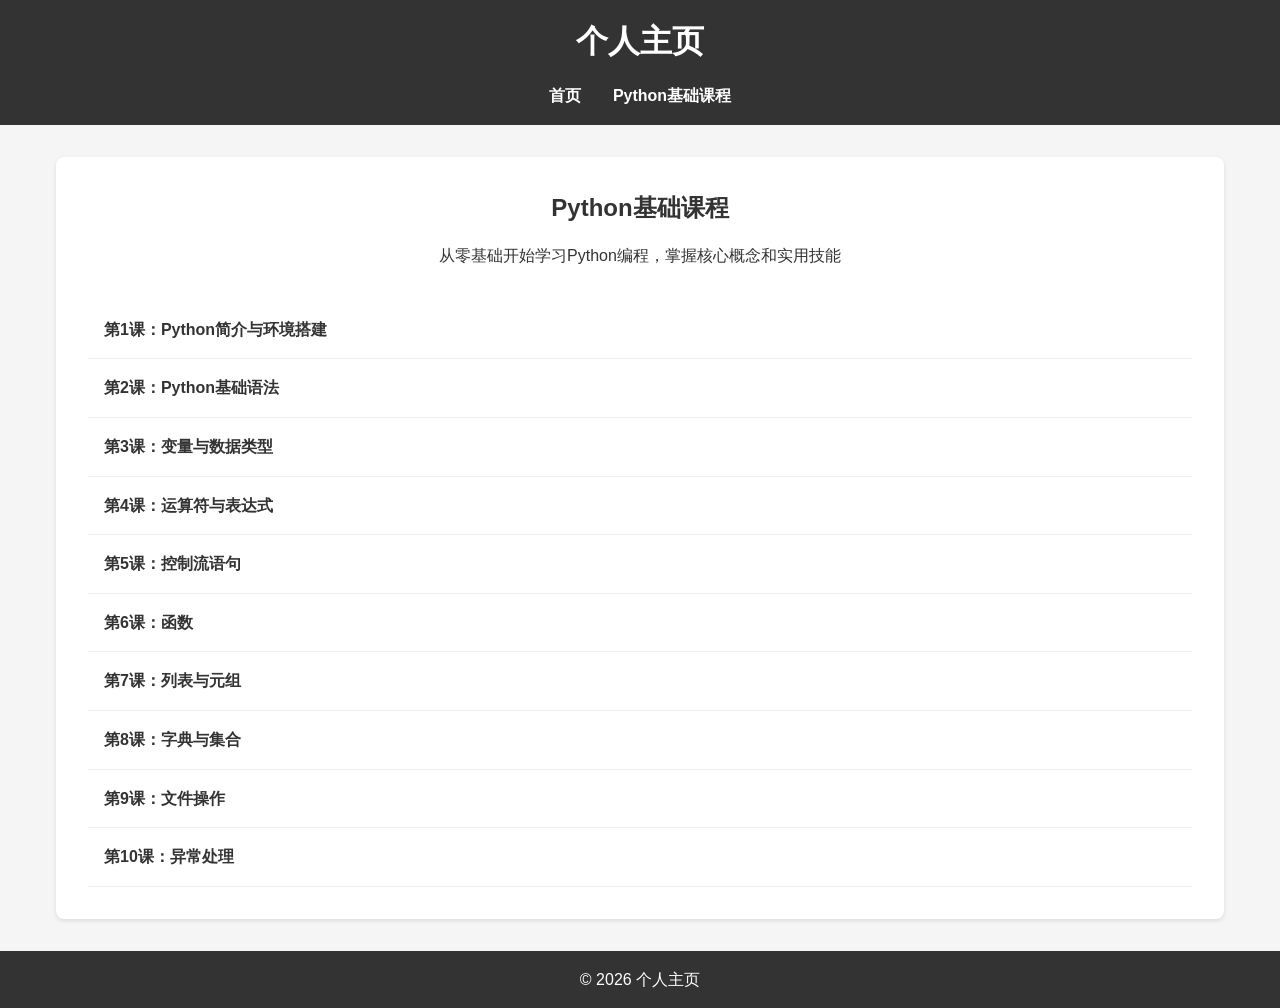
==== python-course/index.html @ 684f3549 "添加Python基础课程学习模块" ====
<!DOCTYPE html>
<html lang="zh-CN">
<head>
    <meta charset="UTF-8">
    <meta name="viewport" content="width=device-width, initial-scale=1.0">
    <title>Python基础课程</title>
    <link rel="stylesheet" href="../css/style.css">
</head>
<body>
    <header>
        <h1>个人主页</h1>
        <nav>
            <ul>
                <li><a href="../index.html">首页</a></li>
                <li><a href="index.html">Python基础课程</a></li>
            </ul>
        </nav>
    </header>
    <main>
        <div class="course-container">
            <div class="course-header">
                <h2>Python基础课程</h2>
                <p>从零基础开始学习Python编程，掌握核心概念和实用技能</p>
            </div>
            <ul class="module-list">
                <li class="module-item">
                    <a href="lessons/lesson1.html">第1课：Python简介与环境搭建</a>
                </li>
                <li class="module-item">
                    <a href="lessons/lesson2.html">第2课：Python基础语法</a>
                </li>
                <li class="module-item">
                    <a href="lessons/lesson3.html">第3课：变量与数据类型</a>
                </li>
                <li class="module-item">
                    <a href="lessons/lesson4.html">第4课：运算符与表达式</a>
                </li>
                <li class="module-item">
                    <a href="lessons/lesson5.html">第5课：控制流语句</a>
                </li>
                <li class="module-item">
                    <a href="lessons/lesson6.html">第6课：函数</a>
                </li>
                <li class="module-item">
                    <a href="lessons/lesson7.html">第7课：列表与元组</a>
                </li>
                <li class="module-item">
                    <a href="lessons/lesson8.html">第8课：字典与集合</a>
                </li>
                <li class="module-item">
                    <a href="lessons/lesson9.html">第9课：文件操作</a>
                </li>
                <li class="module-item">
                    <a href="lessons/lesson10.html">第10课：异常处理</a>
                </li>
            </ul>
        </div>
    </main>
    <footer>
        <p>&copy; 2026 个人主页</p>
    </footer>
</body>
</html>
---- css/style.css ----
* {
    margin: 0;
    padding: 0;
    box-sizing: border-box;
}

body {
    font-family: Arial, sans-serif;
    line-height: 1.6;
    color: #333;
    background-color: #f5f5f5;
}

header {
    background-color: #333;
    color: #fff;
    padding: 1rem;
    text-align: center;
}

nav ul {
    list-style: none;
    display: flex;
    justify-content: center;
    gap: 2rem;
    margin-top: 1rem;
}

nav a {
    color: #fff;
    text-decoration: none;
    font-weight: bold;
}

nav a:hover {
    text-decoration: underline;
}

main {
    max-width: 1200px;
    margin: 2rem auto;
    padding: 0 1rem;
}

.welcome {
    background-color: #fff;
    padding: 2rem;
    border-radius: 8px;
    box-shadow: 0 2px 4px rgba(0,0,0,0.1);
    text-align: center;
}

.welcome h2 {
    margin-bottom: 1rem;
    color: #333;
}

.quick-links {
    margin-top: 2rem;
}

.btn {
    display: inline-block;
    background-color: #4CAF50;
    color: white;
    padding: 1rem 2rem;
    text-decoration: none;
    border-radius: 4px;
    font-weight: bold;
    transition: background-color 0.3s;
}

.btn:hover {
    background-color: #45a049;
}

footer {
    background-color: #333;
    color: #fff;
    text-align: center;
    padding: 1rem;
    margin-top: 2rem;
}

.course-container {
    background-color: #fff;
    padding: 2rem;
    border-radius: 8px;
    box-shadow: 0 2px 4px rgba(0,0,0,0.1);
}

.course-header {
    text-align: center;
    margin-bottom: 2rem;
}

.course-header h2 {
    color: #333;
    margin-bottom: 1rem;
}

.module-list {
    list-style: none;
}

.module-item {
    padding: 1rem;
    border-bottom: 1px solid #eee;
    transition: background-color 0.3s;
}

.module-item:hover {
    background-color: #f9f9f9;
}

.module-item a {
    text-decoration: none;
    color: #333;
    font-weight: bold;
    display: block;
}

.module-item a:hover {
    color: #4CAF50;
}

.lesson-content {
    margin-top: 2rem;
}

.lesson-content h3 {
    margin-bottom: 1rem;
    color: #333;
}

.lesson-content p {
    margin-bottom: 1rem;
}

.code-block {
    background-color: #f4f4f4;
    padding: 1rem;
    border-radius: 4px;
    font-family: 'Courier New', monospace;
    margin: 1rem 0;
    overflow-x: auto;
}

.exercise {
    background-color: #f9f9f9;
    padding: 1rem;
    border-left: 4px solid #4CAF50;
    margin: 1rem 0;
}

.exercise h4 {
    margin-bottom: 0.5rem;
}

.back-link {
    display: inline-block;
    margin-top: 2rem;
    color: #333;
    text-decoration: none;
    font-weight: bold;
}

.back-link:hover {
    color: #4CAF50;
}
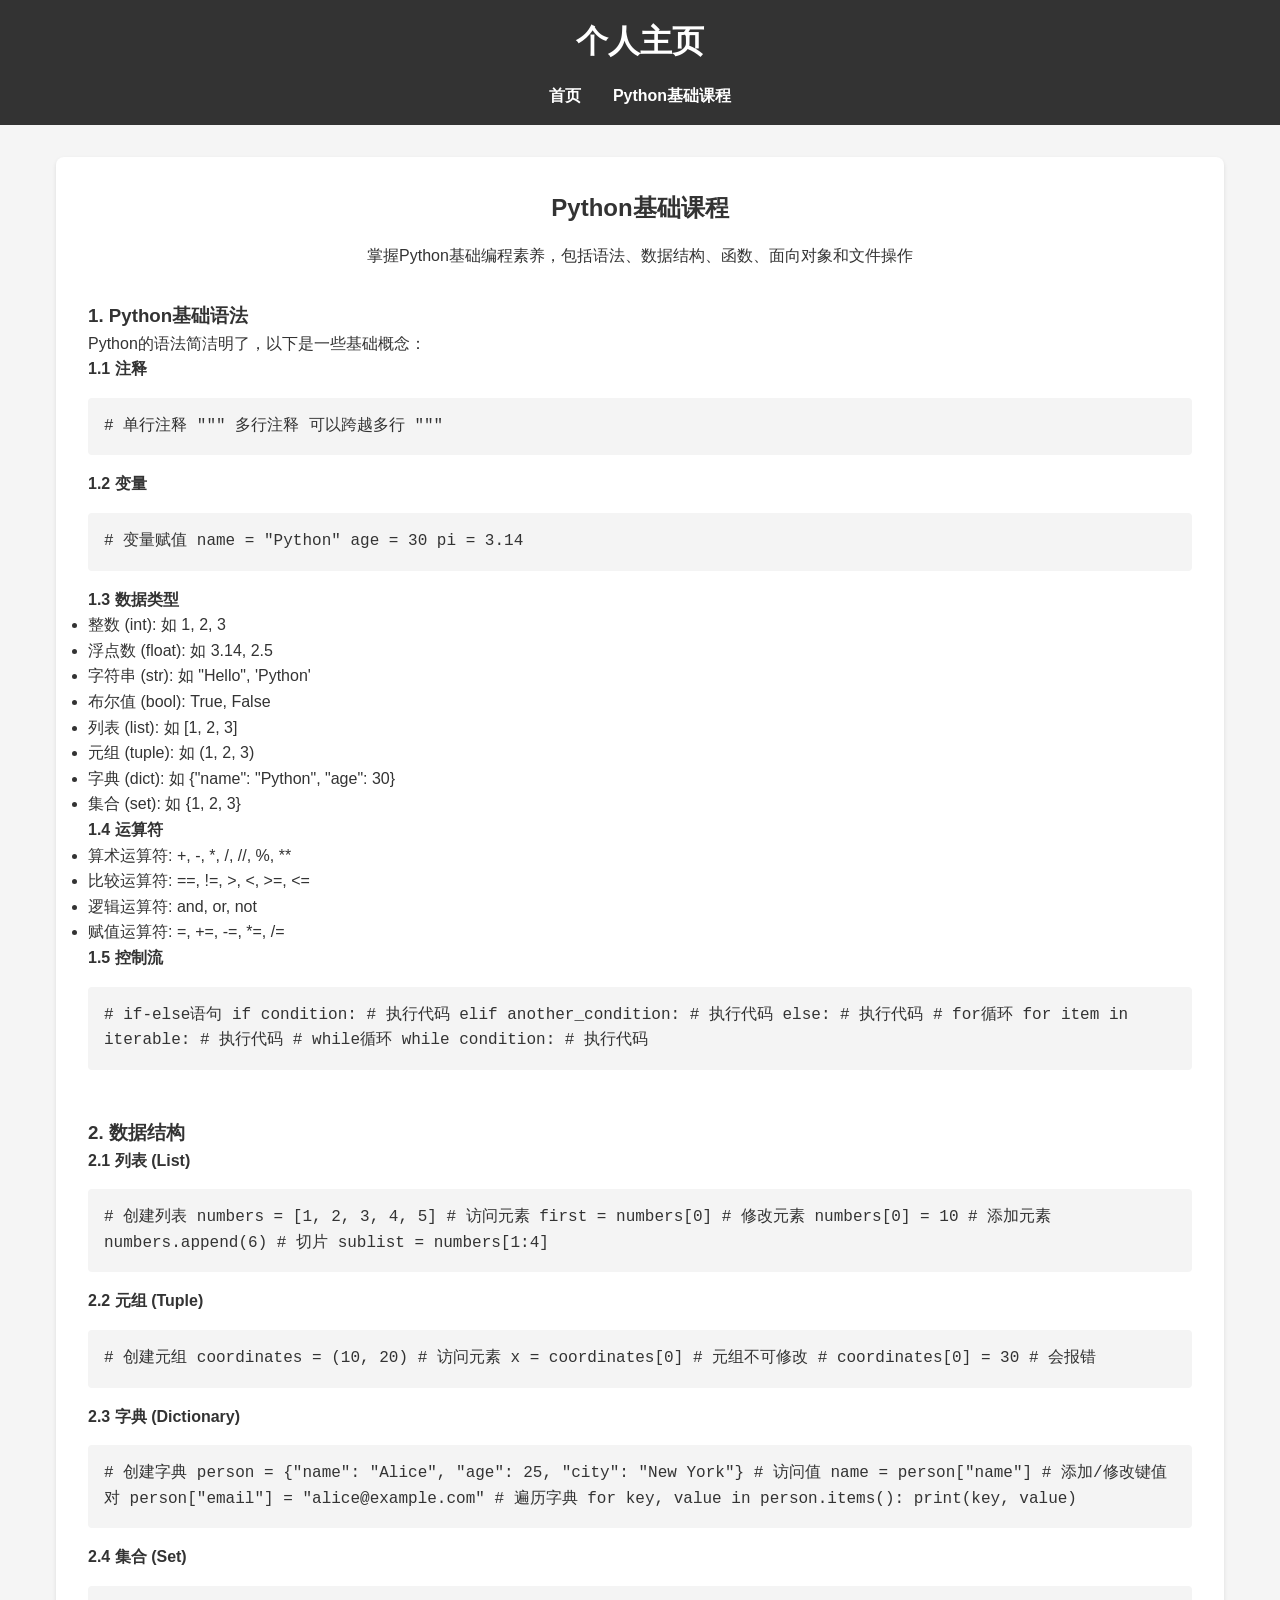
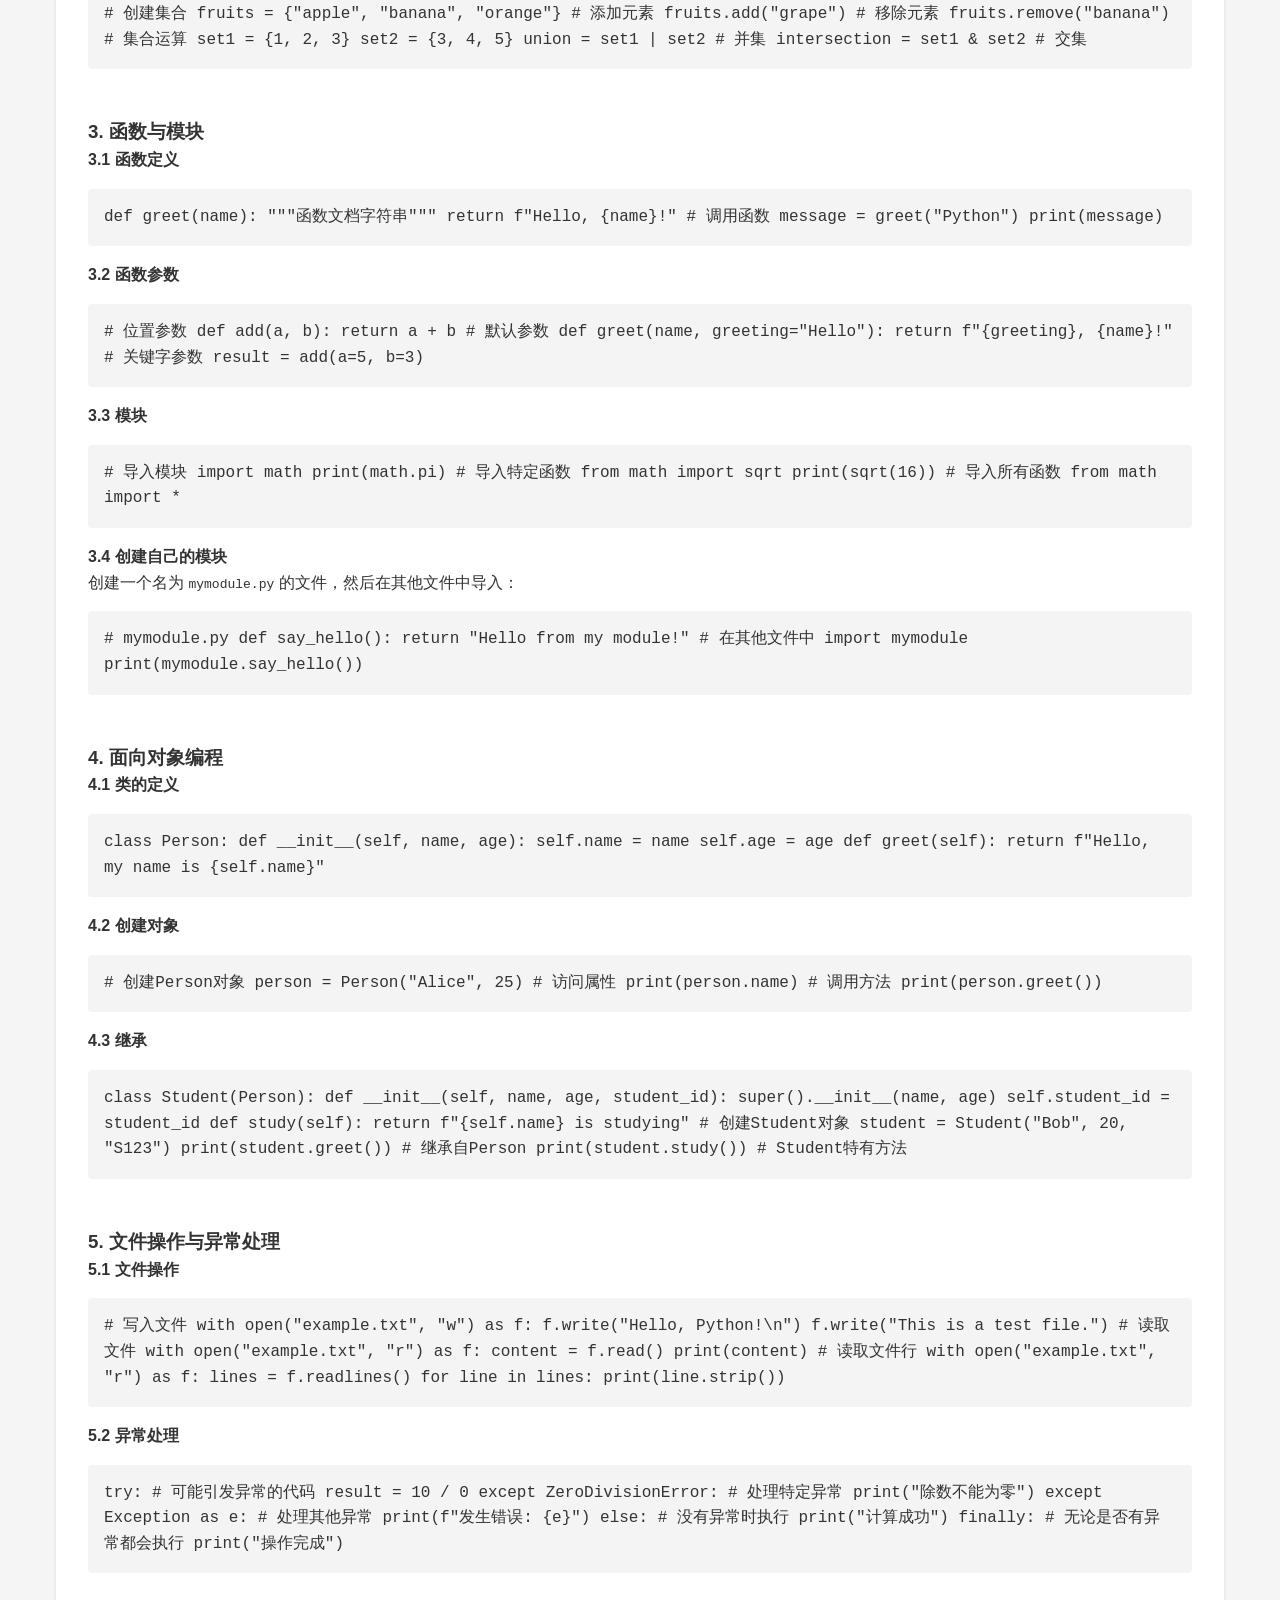
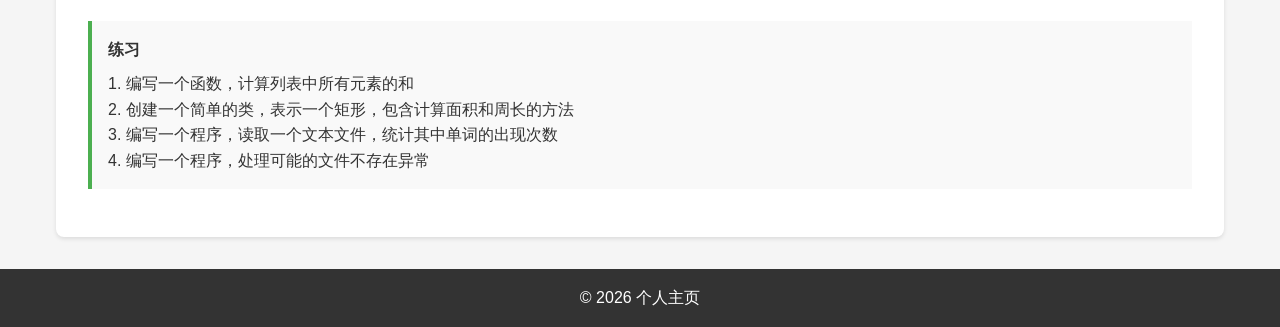
==== commit ae0a45eb: "修改Python基础课程为独立页面，包含基础编程素养内容" ====
--- a/python-course/index.html
+++ b/python-course/index.html
@@ -20,40 +20,285 @@
         <div class="course-container">
             <div class="course-header">
                 <h2>Python基础课程</h2>
-                <p>从零基础开始学习Python编程，掌握核心概念和实用技能</p>
+                <p>掌握Python基础编程素养，包括语法、数据结构、函数、面向对象和文件操作</p>
             </div>
-            <ul class="module-list">
-                <li class="module-item">
-                    <a href="lessons/lesson1.html">第1课：Python简介与环境搭建</a>
-                </li>
-                <li class="module-item">
-                    <a href="lessons/lesson2.html">第2课：Python基础语法</a>
-                </li>
-                <li class="module-item">
-                    <a href="lessons/lesson3.html">第3课：变量与数据类型</a>
-                </li>
-                <li class="module-item">
-                    <a href="lessons/lesson4.html">第4课：运算符与表达式</a>
-                </li>
-                <li class="module-item">
-                    <a href="lessons/lesson5.html">第5课：控制流语句</a>
-                </li>
-                <li class="module-item">
-                    <a href="lessons/lesson6.html">第6课：函数</a>
-                </li>
-                <li class="module-item">
-                    <a href="lessons/lesson7.html">第7课：列表与元组</a>
-                </li>
-                <li class="module-item">
-                    <a href="lessons/lesson8.html">第8课：字典与集合</a>
-                </li>
-                <li class="module-item">
-                    <a href="lessons/lesson9.html">第9课：文件操作</a>
-                </li>
-                <li class="module-item">
-                    <a href="lessons/lesson10.html">第10课：异常处理</a>
-                </li>
-            </ul>
+            
+            <section id="basic-syntax">
+                <h3>1. Python基础语法</h3>
+                <p>Python的语法简洁明了，以下是一些基础概念：</p>
+                
+                <h4>1.1 注释</h4>
+                <div class="code-block">
+                    # 单行注释
+                    """
+                    多行注释
+                    可以跨越多行
+                    """
+                </div>
+                
+                <h4>1.2 变量</h4>
+                <div class="code-block">
+                    # 变量赋值
+                    name = "Python"
+                    age = 30
+                    pi = 3.14
+                </div>
+                
+                <h4>1.3 数据类型</h4>
+                <ul>
+                    <li>整数 (int): 如 1, 2, 3</li>
+                    <li>浮点数 (float): 如 3.14, 2.5</li>
+                    <li>字符串 (str): 如 "Hello", 'Python'</li>
+                    <li>布尔值 (bool): True, False</li>
+                    <li>列表 (list): 如 [1, 2, 3]</li>
+                    <li>元组 (tuple): 如 (1, 2, 3)</li>
+                    <li>字典 (dict): 如 {"name": "Python", "age": 30}</li>
+                    <li>集合 (set): 如 {1, 2, 3}</li>
+                </ul>
+                
+                <h4>1.4 运算符</h4>
+                <ul>
+                    <li>算术运算符: +, -, *, /, //, %, **</li>
+                    <li>比较运算符: ==, !=, >, <, >=, <=</li>
+                    <li>逻辑运算符: and, or, not</li>
+                    <li>赋值运算符: =, +=, -=, *=, /=</li>
+                </ul>
+                
+                <h4>1.5 控制流</h4>
+                <div class="code-block">
+                    # if-else语句
+                    if condition:
+                        # 执行代码
+                    elif another_condition:
+                        # 执行代码
+                    else:
+                        # 执行代码
+                    
+                    # for循环
+                    for item in iterable:
+                        # 执行代码
+                    
+                    # while循环
+                    while condition:
+                        # 执行代码
+                </div>
+            </section>
+            
+            <section id="data-structures" style="margin-top: 3rem;">
+                <h3>2. 数据结构</h3>
+                
+                <h4>2.1 列表 (List)</h4>
+                <div class="code-block">
+                    # 创建列表
+                    numbers = [1, 2, 3, 4, 5]
+                    
+                    # 访问元素
+                    first = numbers[0]
+                    
+                    # 修改元素
+                    numbers[0] = 10
+                    
+                    # 添加元素
+                    numbers.append(6)
+                    
+                    # 切片
+                    sublist = numbers[1:4]
+                </div>
+                
+                <h4>2.2 元组 (Tuple)</h4>
+                <div class="code-block">
+                    # 创建元组
+                    coordinates = (10, 20)
+                    
+                    # 访问元素
+                    x = coordinates[0]
+                    
+                    # 元组不可修改
+                    # coordinates[0] = 30  # 会报错
+                </div>
+                
+                <h4>2.3 字典 (Dictionary)</h4>
+                <div class="code-block">
+                    # 创建字典
+                    person = {"name": "Alice", "age": 25, "city": "New York"}
+                    
+                    # 访问值
+                    name = person["name"]
+                    
+                    # 添加/修改键值对
+                    person["email"] = "alice@example.com"
+                    
+                    # 遍历字典
+                    for key, value in person.items():
+                        print(key, value)
+                </div>
+                
+                <h4>2.4 集合 (Set)</h4>
+                <div class="code-block">
+                    # 创建集合
+                    fruits = {"apple", "banana", "orange"}
+                    
+                    # 添加元素
+                    fruits.add("grape")
+                    
+                    # 移除元素
+                    fruits.remove("banana")
+                    
+                    # 集合运算
+                    set1 = {1, 2, 3}
+                    set2 = {3, 4, 5}
+                    union = set1 | set2  # 并集
+                    intersection = set1 & set2  # 交集
+                </div>
+            </section>
+            
+            <section id="functions-modules" style="margin-top: 3rem;">
+                <h3>3. 函数与模块</h3>
+                
+                <h4>3.1 函数定义</h4>
+                <div class="code-block">
+                    def greet(name):
+                        """函数文档字符串"""
+                        return f"Hello, {name}!"
+                    
+                    # 调用函数
+                    message = greet("Python")
+                    print(message)
+                </div>
+                
+                <h4>3.2 函数参数</h4>
+                <div class="code-block">
+                    # 位置参数
+                    def add(a, b):
+                        return a + b
+                    
+                    # 默认参数
+                    def greet(name, greeting="Hello"):
+                        return f"{greeting}, {name}!"
+                    
+                    # 关键字参数
+                    result = add(a=5, b=3)
+                </div>
+                
+                <h4>3.3 模块</h4>
+                <div class="code-block">
+                    # 导入模块
+                    import math
+                    print(math.pi)
+                    
+                    # 导入特定函数
+                    from math import sqrt
+                    print(sqrt(16))
+                    
+                    # 导入所有函数
+                    from math import *
+                </div>
+                
+                <h4>3.4 创建自己的模块</h4>
+                <p>创建一个名为 <code>mymodule.py</code> 的文件，然后在其他文件中导入：</p>
+                <div class="code-block">
+                    # mymodule.py
+                    def say_hello():
+                        return "Hello from my module!"
+                    
+                    # 在其他文件中
+                    import mymodule
+                    print(mymodule.say_hello())
+                </div>
+            </section>
+            
+            <section id="oop" style="margin-top: 3rem;">
+                <h3>4. 面向对象编程</h3>
+                
+                <h4>4.1 类的定义</h4>
+                <div class="code-block">
+                    class Person:
+                        def __init__(self, name, age):
+                            self.name = name
+                            self.age = age
+                        
+                        def greet(self):
+                            return f"Hello, my name is {self.name}"
+                </div>
+                
+                <h4>4.2 创建对象</h4>
+                <div class="code-block">
+                    # 创建Person对象
+                    person = Person("Alice", 25)
+                    
+                    # 访问属性
+                    print(person.name)
+                    
+                    # 调用方法
+                    print(person.greet())
+                </div>
+                
+                <h4>4.3 继承</h4>
+                <div class="code-block">
+                    class Student(Person):
+                        def __init__(self, name, age, student_id):
+                            super().__init__(name, age)
+                            self.student_id = student_id
+                        
+                        def study(self):
+                            return f"{self.name} is studying"
+                    
+                    # 创建Student对象
+                    student = Student("Bob", 20, "S123")
+                    print(student.greet())  # 继承自Person
+                    print(student.study())  # Student特有方法
+                </div>
+            </section>
+            
+            <section id="file-handling" style="margin-top: 3rem;">
+                <h3>5. 文件操作与异常处理</h3>
+                
+                <h4>5.1 文件操作</h4>
+                <div class="code-block">
+                    # 写入文件
+                    with open("example.txt", "w") as f:
+                        f.write("Hello, Python!\n")
+                        f.write("This is a test file.")
+                    
+                    # 读取文件
+                    with open("example.txt", "r") as f:
+                        content = f.read()
+                        print(content)
+                    
+                    # 读取文件行
+                    with open("example.txt", "r") as f:
+                        lines = f.readlines()
+                        for line in lines:
+                            print(line.strip())
+                </div>
+                
+                <h4>5.2 异常处理</h4>
+                <div class="code-block">
+                    try:
+                        # 可能引发异常的代码
+                        result = 10 / 0
+                    except ZeroDivisionError:
+                        # 处理特定异常
+                        print("除数不能为零")
+                    except Exception as e:
+                        # 处理其他异常
+                        print(f"发生错误: {e}")
+                    else:
+                        # 没有异常时执行
+                        print("计算成功")
+                    finally:
+                        # 无论是否有异常都会执行
+                        print("操作完成")
+                </div>
+            </section>
+            
+            <div class="exercise" style="margin-top: 3rem;">
+                <h4>练习</h4>
+                <p>1. 编写一个函数，计算列表中所有元素的和</p>
+                <p>2. 创建一个简单的类，表示一个矩形，包含计算面积和周长的方法</p>
+                <p>3. 编写一个程序，读取一个文本文件，统计其中单词的出现次数</p>
+                <p>4. 编写一个程序，处理可能的文件不存在异常</p>
+            </div>
         </div>
     </main>
     <footer>
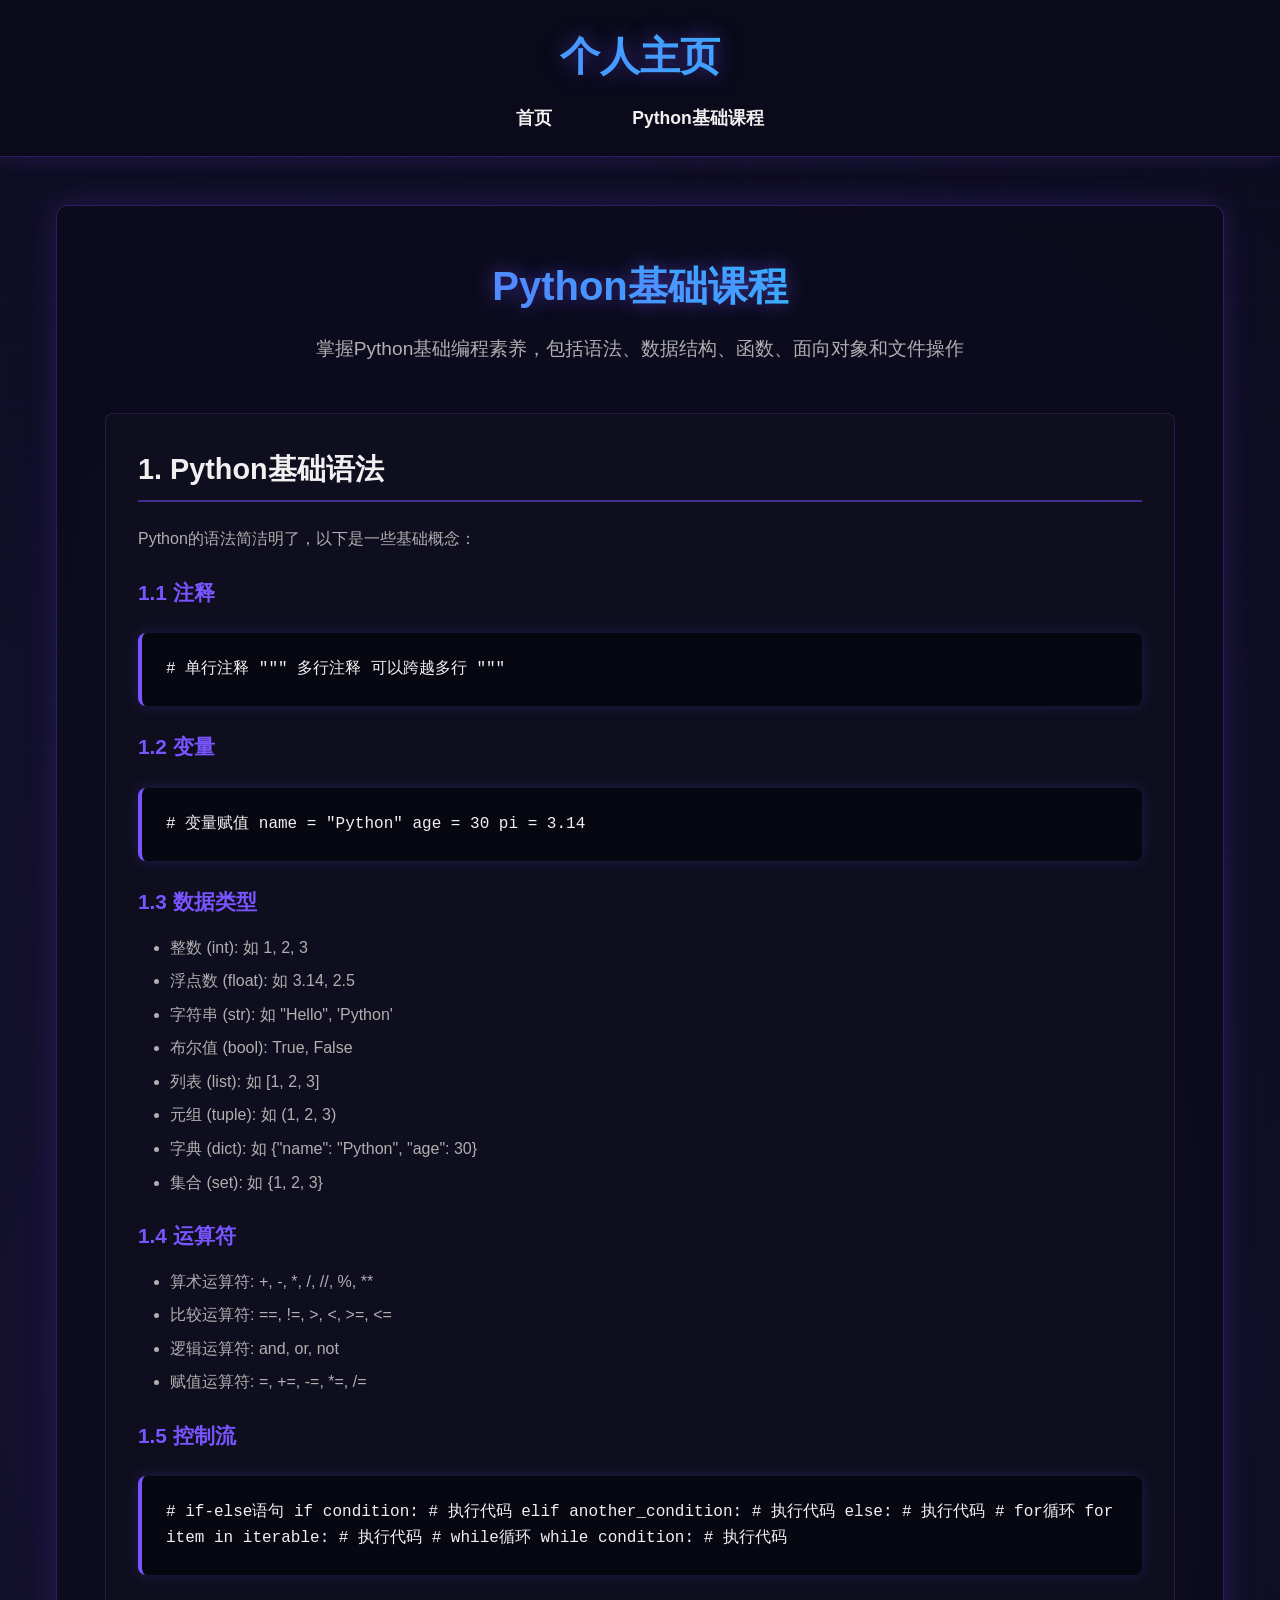
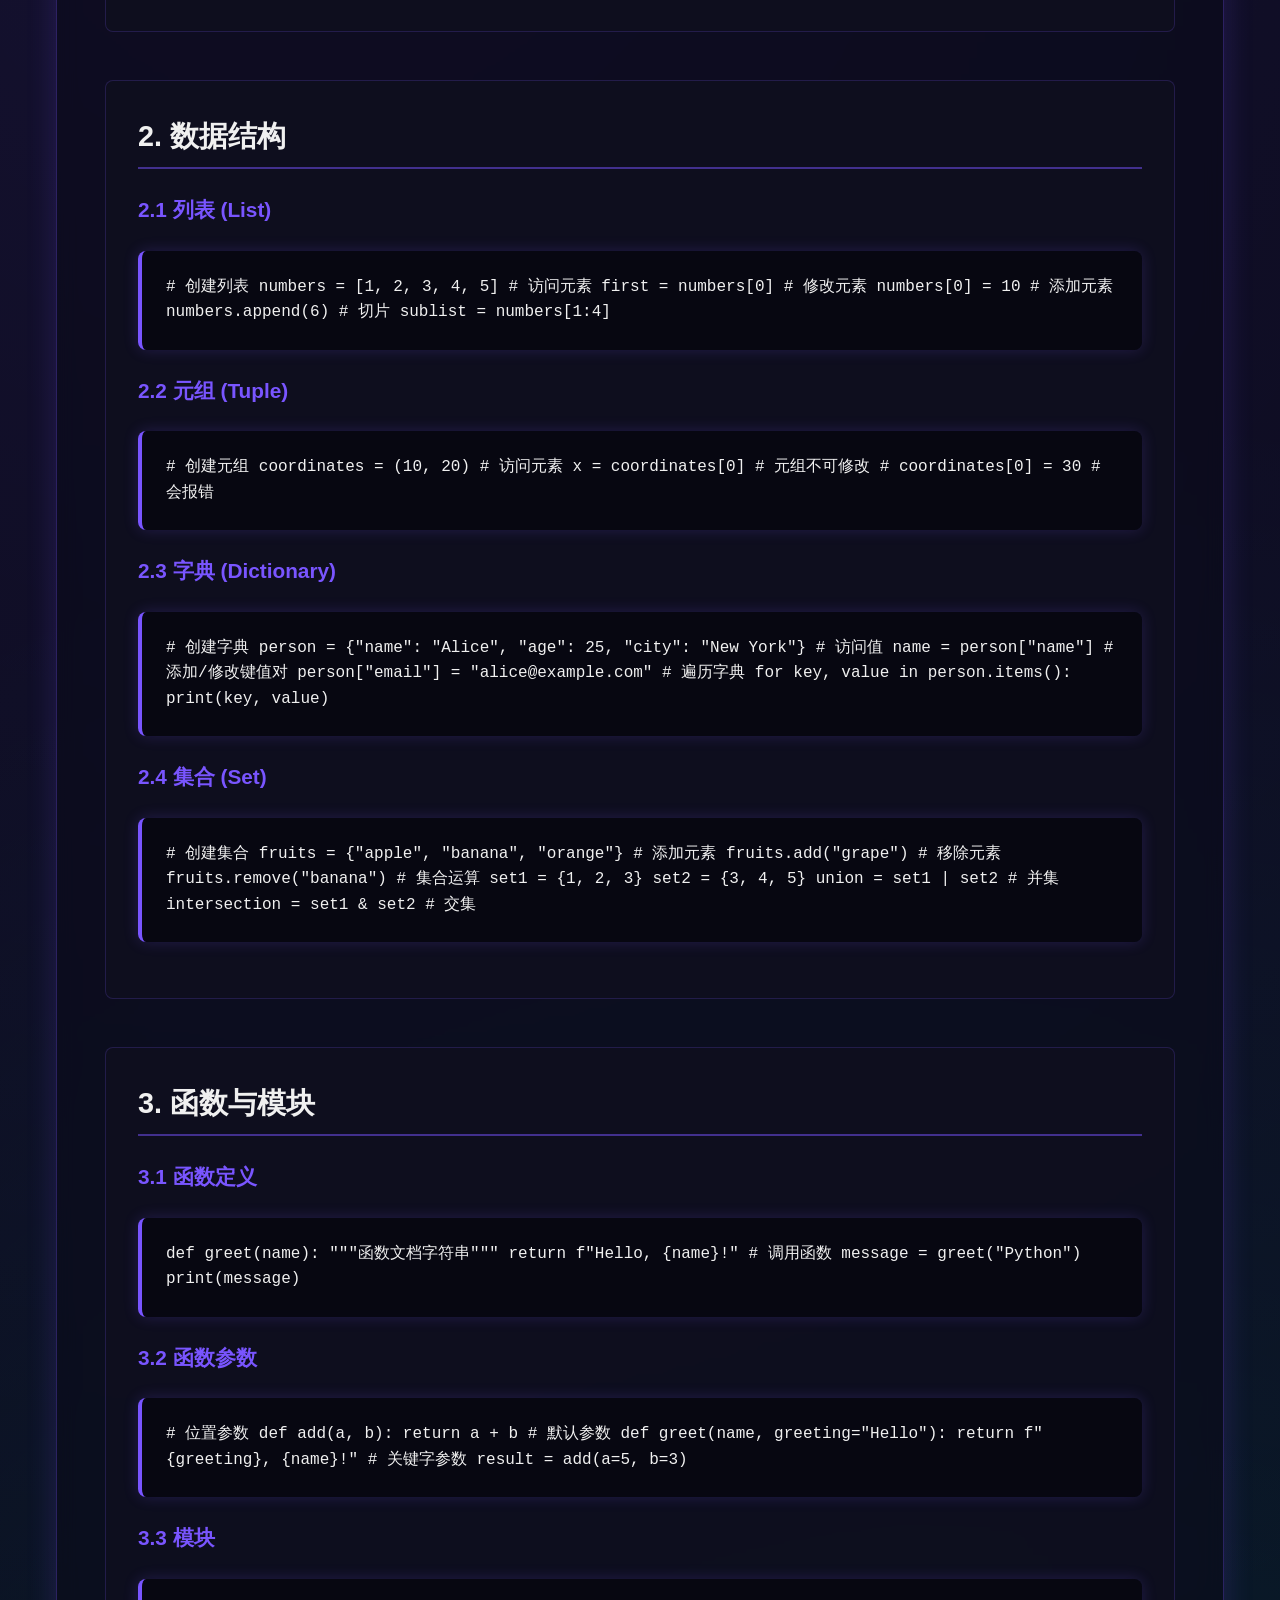
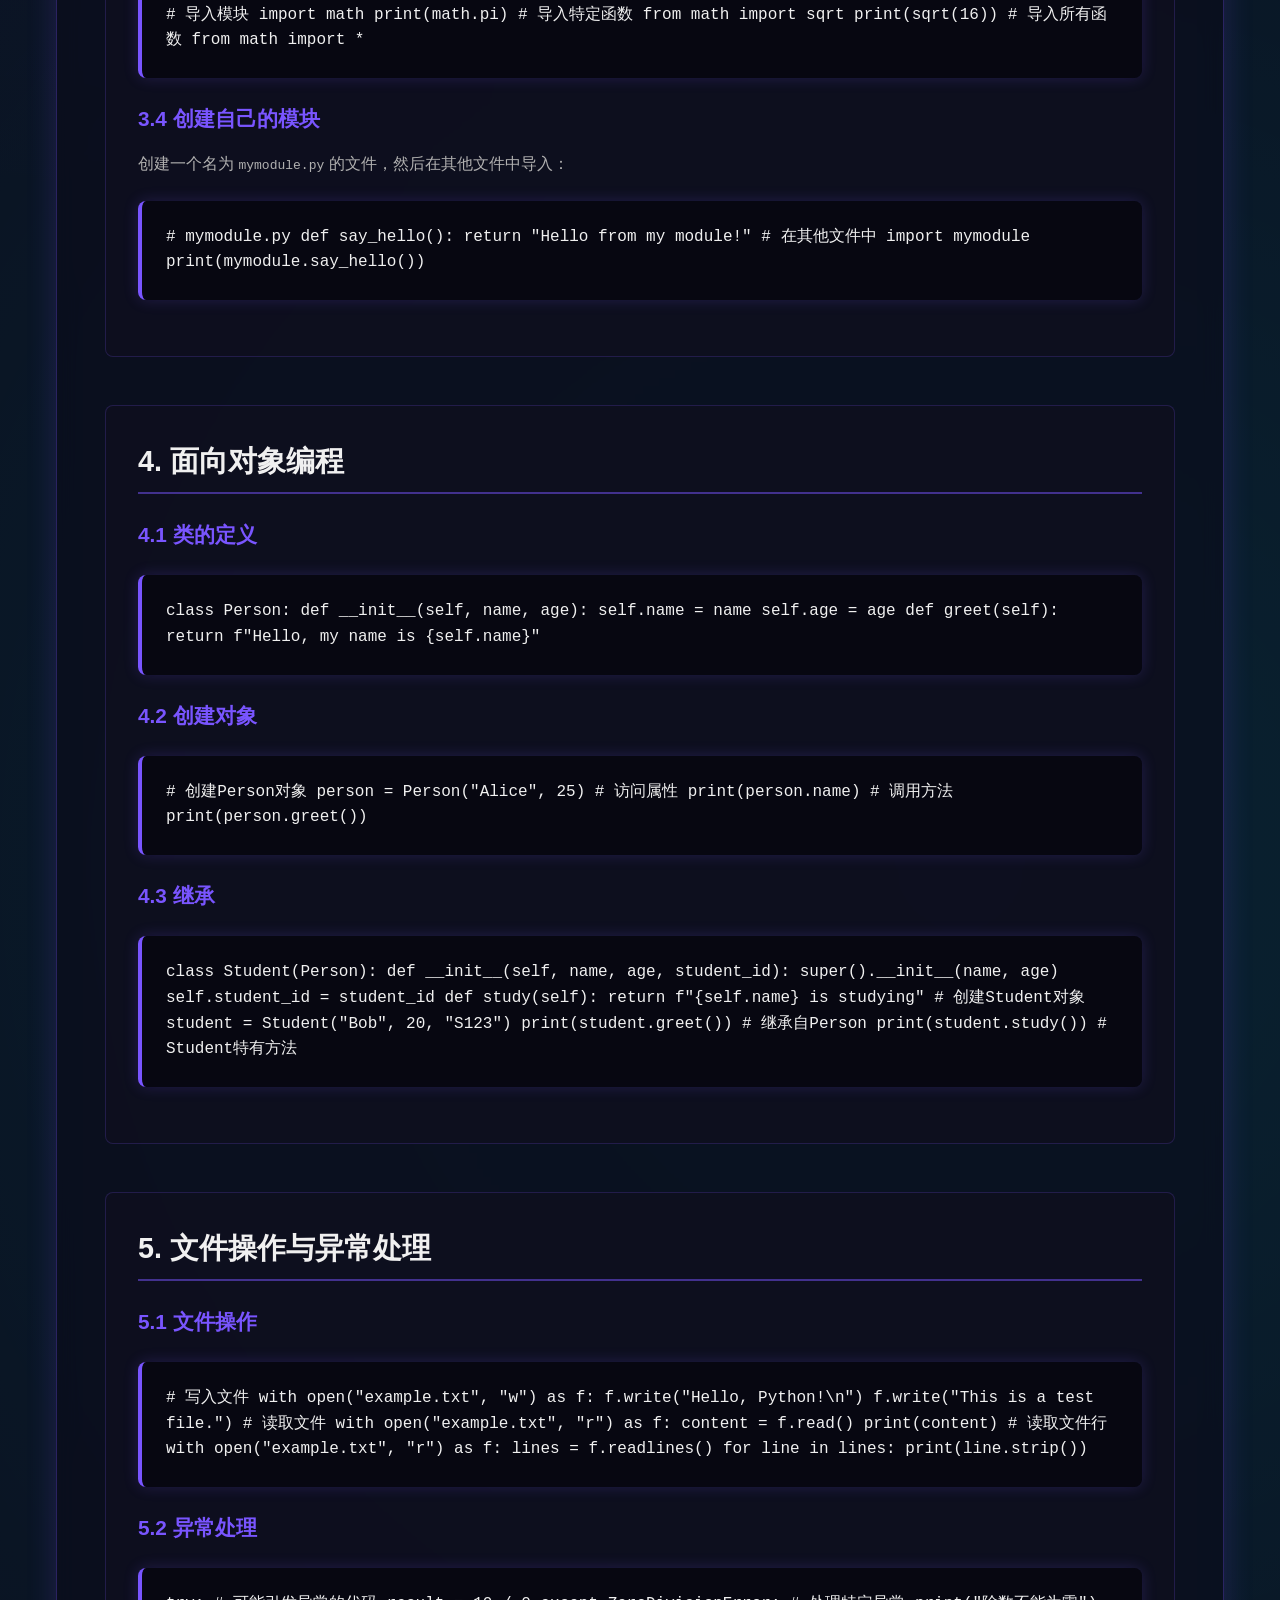
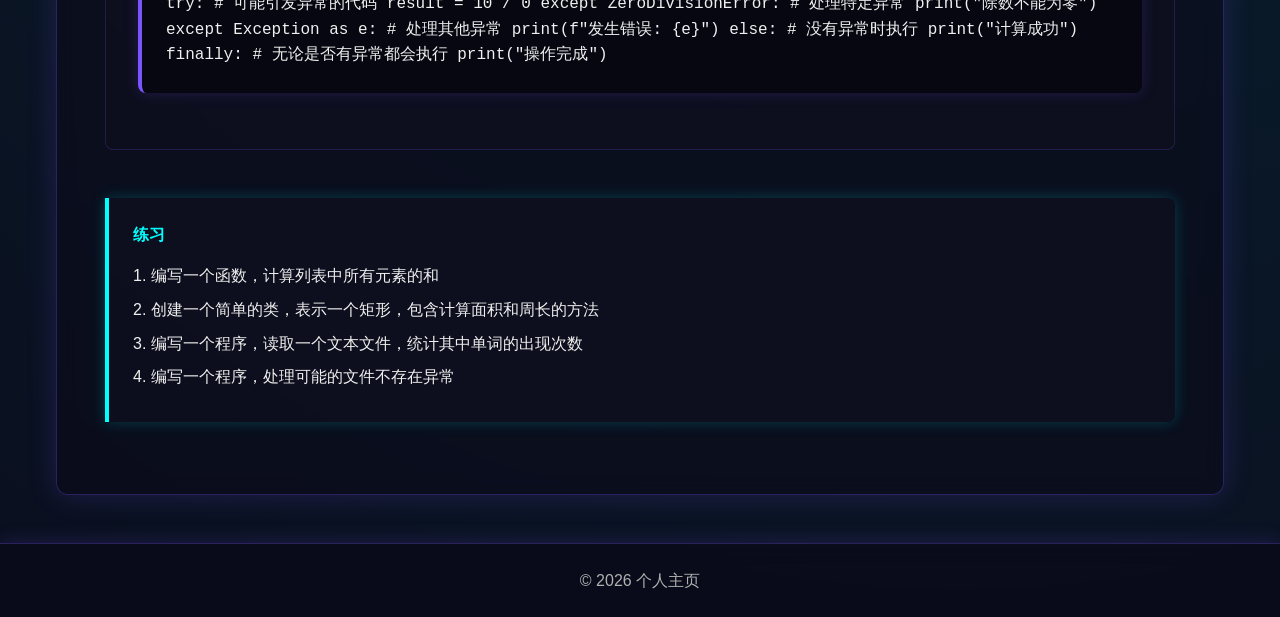
==== commit f08f4fa8: "更新网站设计为未来风格，添加科技感和动画效果" ====
--- a/python-course/index.html
+++ b/python-course/index.html
@@ -7,6 +7,7 @@
     <link rel="stylesheet" href="../css/style.css">
 </head>
 <body>
+    <div class="tech-grid"></div>
     <header>
         <h1>个人主页</h1>
         <nav>
@@ -17,7 +18,7 @@
         </nav>
     </header>
     <main>
-        <div class="course-container">
+        <div class="course-container fade-in">
             <div class="course-header">
                 <h2>Python基础课程</h2>
                 <p>掌握Python基础编程素养，包括语法、数据结构、函数、面向对象和文件操作</p>
--- a/css/style.css
+++ b/css/style.css
@@ -5,166 +5,395 @@
 }
 
 body {
-    font-family: Arial, sans-serif;
+    font-family: 'Segoe UI', Tahoma, Geneva, Verdana, sans-serif;
     line-height: 1.6;
-    color: #333;
-    background-color: #f5f5f5;
+    color: #f0f0f0;
+    background-color: #0a0a1a;
+    background-image: 
+        radial-gradient(circle at 25% 25%, rgba(121, 85, 255, 0.1) 0%, transparent 50%),
+        radial-gradient(circle at 75% 75%, rgba(0, 255, 255, 0.1) 0%, transparent 50%);
+    min-height: 100vh;
+    overflow-x: hidden;
 }
 
 header {
-    background-color: #333;
-    color: #fff;
-    padding: 1rem;
+    background: rgba(10, 10, 26, 0.8);
+    backdrop-filter: blur(10px);
+    border-bottom: 1px solid rgba(121, 85, 255, 0.3);
+    padding: 1.5rem;
     text-align: center;
+    position: sticky;
+    top: 0;
+    z-index: 1000;
+    box-shadow: 0 0 20px rgba(121, 85, 255, 0.2);
+}
+
+header h1 {
+    font-size: 2.5rem;
+    margin-bottom: 1rem;
+    background: linear-gradient(45deg, #7955ff, #00ffff);
+    -webkit-background-clip: text;
+    -webkit-text-fill-color: transparent;
+    background-clip: text;
+    text-shadow: 0 0 20px rgba(121, 85, 255, 0.5);
 }
 
 nav ul {
     list-style: none;
     display: flex;
     justify-content: center;
-    gap: 2rem;
+    gap: 3rem;
     margin-top: 1rem;
 }
 
 nav a {
-    color: #fff;
+    color: #f0f0f0;
     text-decoration: none;
     font-weight: bold;
+    font-size: 1.1rem;
+    position: relative;
+    transition: all 0.3s ease;
+    padding: 0.5rem 1rem;
+    border-radius: 4px;
 }
 
 nav a:hover {
-    text-decoration: underline;
+    background: rgba(121, 85, 255, 0.2);
+    box-shadow: 0 0 15px rgba(121, 85, 255, 0.5);
+    transform: translateY(-2px);
+}
+
+nav a::after {
+    content: '';
+    position: absolute;
+    bottom: 0;
+    left: 50%;
+    width: 0;
+    height: 2px;
+    background: linear-gradient(90deg, #7955ff, #00ffff);
+    transition: all 0.3s ease;
+    transform: translateX(-50%);
+}
+
+nav a:hover::after {
+    width: 80%;
 }
 
 main {
     max-width: 1200px;
-    margin: 2rem auto;
+    margin: 3rem auto;
     padding: 0 1rem;
 }
 
 .welcome {
-    background-color: #fff;
-    padding: 2rem;
-    border-radius: 8px;
-    box-shadow: 0 2px 4px rgba(0,0,0,0.1);
+    background: rgba(10, 10, 26, 0.6);
+    backdrop-filter: blur(10px);
+    padding: 4rem;
+    border-radius: 12px;
+    box-shadow: 0 0 30px rgba(121, 85, 255, 0.2);
     text-align: center;
+    border: 1px solid rgba(121, 85, 255, 0.3);
+    transition: all 0.3s ease;
+}
+
+.welcome:hover {
+    box-shadow: 0 0 40px rgba(121, 85, 255, 0.4);
+    transform: translateY(-5px);
 }
 
 .welcome h2 {
-    margin-bottom: 1rem;
-    color: #333;
+    margin-bottom: 1.5rem;
+    color: #f0f0f0;
+    font-size: 2.2rem;
+    background: linear-gradient(45deg, #7955ff, #00ffff);
+    -webkit-background-clip: text;
+    -webkit-text-fill-color: transparent;
+    background-clip: text;
+}
+
+.welcome p {
+    font-size: 1.2rem;
+    margin-bottom: 2rem;
+    color: #b0b0b0;
 }
 
 .quick-links {
-    margin-top: 2rem;
+    margin-top: 3rem;
 }
 
 .btn {
     display: inline-block;
-    background-color: #4CAF50;
-    color: white;
-    padding: 1rem 2rem;
+    background: linear-gradient(45deg, #7955ff, #00ffff);
+    color: #0a0a1a;
+    padding: 1.2rem 2.5rem;
     text-decoration: none;
-    border-radius: 4px;
+    border-radius: 8px;
     font-weight: bold;
-    transition: background-color 0.3s;
+    font-size: 1.1rem;
+    transition: all 0.3s ease;
+    box-shadow: 0 0 20px rgba(121, 85, 255, 0.5);
+    position: relative;
+    overflow: hidden;
 }
 
 .btn:hover {
-    background-color: #45a049;
+    transform: translateY(-3px);
+    box-shadow: 0 0 30px rgba(121, 85, 255, 0.8);
+}
+
+.btn::before {
+    content: '';
+    position: absolute;
+    top: -50%;
+    left: -50%;
+    width: 200%;
+    height: 200%;
+    background: linear-gradient(45deg, transparent, rgba(255, 255, 255, 0.2), transparent);
+    transform: rotate(45deg);
+    animation: shine 3s infinite;
+}
+
+@keyframes shine {
+    0% { transform: rotate(45deg) translateX(-100%); }
+    100% { transform: rotate(45deg) translateX(100%); }
 }
 
 footer {
-    background-color: #333;
-    color: #fff;
+    background: rgba(10, 10, 26, 0.8);
+    backdrop-filter: blur(10px);
+    border-top: 1px solid rgba(121, 85, 255, 0.3);
     text-align: center;
-    padding: 1rem;
-    margin-top: 2rem;
+    padding: 1.5rem;
+    margin-top: 3rem;
+    box-shadow: 0 0 20px rgba(121, 85, 255, 0.2);
+}
+
+footer p {
+    color: #b0b0b0;
 }
 
 .course-container {
-    background-color: #fff;
-    padding: 2rem;
-    border-radius: 8px;
-    box-shadow: 0 2px 4px rgba(0,0,0,0.1);
+    background: rgba(10, 10, 26, 0.6);
+    backdrop-filter: blur(10px);
+    padding: 3rem;
+    border-radius: 12px;
+    box-shadow: 0 0 30px rgba(121, 85, 255, 0.2);
+    border: 1px solid rgba(121, 85, 255, 0.3);
+    transition: all 0.3s ease;
+}
+
+.course-container:hover {
+    box-shadow: 0 0 40px rgba(121, 85, 255, 0.4);
 }
 
 .course-header {
     text-align: center;
-    margin-bottom: 2rem;
+    margin-bottom: 3rem;
 }
 
 .course-header h2 {
-    color: #333;
+    color: #f0f0f0;
     margin-bottom: 1rem;
-}
-
-.module-list {
-    list-style: none;
-}
-
-.module-item {
-    padding: 1rem;
-    border-bottom: 1px solid #eee;
-    transition: background-color 0.3s;
-}
-
-.module-item:hover {
-    background-color: #f9f9f9;
-}
-
-.module-item a {
-    text-decoration: none;
-    color: #333;
-    font-weight: bold;
-    display: block;
-}
-
-.module-item a:hover {
-    color: #4CAF50;
-}
-
-.lesson-content {
-    margin-top: 2rem;
-}
-
-.lesson-content h3 {
+    font-size: 2.5rem;
+    background: linear-gradient(45deg, #7955ff, #00ffff);
+    -webkit-background-clip: text;
+    -webkit-text-fill-color: transparent;
+    background-clip: text;
+    text-shadow: 0 0 20px rgba(121, 85, 255, 0.5);
+}
+
+.course-header p {
+    font-size: 1.2rem;
+    color: #b0b0b0;
+}
+
+section {
+    margin-bottom: 3rem;
+    padding: 2rem;
+    background: rgba(15, 15, 30, 0.8);
+    border-radius: 8px;
+    border: 1px solid rgba(121, 85, 255, 0.2);
+    transition: all 0.3s ease;
+}
+
+section:hover {
+    box-shadow: 0 0 20px rgba(121, 85, 255, 0.3);
+    transform: translateY(-3px);
+}
+
+section h3 {
+    margin-bottom: 1.5rem;
+    color: #f0f0f0;
+    font-size: 1.8rem;
+    border-bottom: 2px solid rgba(121, 85, 255, 0.5);
+    padding-bottom: 0.5rem;
+}
+
+section h4 {
+    margin: 1.5rem 0 1rem 0;
+    color: #7955ff;
+    font-size: 1.3rem;
+}
+
+section p {
     margin-bottom: 1rem;
-    color: #333;
-}
-
-.lesson-content p {
+    color: #b0b0b0;
+}
+
+section ul {
+    margin-left: 2rem;
+    margin-bottom: 1.5rem;
+}
+
+section li {
+    margin-bottom: 0.5rem;
+    color: #b0b0b0;
+}
+
+.code-block {
+    background: rgba(5, 5, 15, 0.8);
+    padding: 1.5rem;
+    border-radius: 8px;
+    font-family: 'Courier New', monospace;
+    margin: 1.5rem 0;
+    overflow-x: auto;
+    border-left: 4px solid #7955ff;
+    box-shadow: 0 0 15px rgba(121, 85, 255, 0.2);
+}
+
+.code-block code {
+    color: #00ffff;
+    font-size: 1rem;
+}
+
+.exercise {
+    background: rgba(15, 15, 30, 0.8);
+    padding: 1.5rem;
+    border-left: 4px solid #00ffff;
+    margin: 1.5rem 0;
+    border-radius: 0 8px 8px 0;
+    box-shadow: 0 0 15px rgba(0, 255, 255, 0.2);
+}
+
+.exercise h4 {
     margin-bottom: 1rem;
-}
-
-.code-block {
-    background-color: #f4f4f4;
-    padding: 1rem;
-    border-radius: 4px;
-    font-family: 'Courier New', monospace;
-    margin: 1rem 0;
-    overflow-x: auto;
-}
-
-.exercise {
-    background-color: #f9f9f9;
-    padding: 1rem;
-    border-left: 4px solid #4CAF50;
-    margin: 1rem 0;
-}
-
-.exercise h4 {
+    color: #00ffff;
+}
+
+.exercise p {
     margin-bottom: 0.5rem;
 }
 
 .back-link {
     display: inline-block;
     margin-top: 2rem;
-    color: #333;
+    color: #7955ff;
     text-decoration: none;
     font-weight: bold;
+    transition: all 0.3s ease;
+    padding: 0.5rem 1rem;
+    border-radius: 4px;
 }
 
 .back-link:hover {
-    color: #4CAF50;
+    background: rgba(121, 85, 255, 0.2);
+    box-shadow: 0 0 15px rgba(121, 85, 255, 0.5);
+    transform: translateY(-2px);
+}
+
+/* 响应式设计 */
+@media (max-width: 768px) {
+    header h1 {
+        font-size: 2rem;
+    }
+    
+    nav ul {
+        flex-direction: column;
+        gap: 1rem;
+    }
+    
+    .welcome {
+        padding: 2rem;
+    }
+    
+    .course-container {
+        padding: 2rem;
+    }
+    
+    section {
+        padding: 1.5rem;
+    }
+    
+    .btn {
+        padding: 1rem 2rem;
+    }
+}
+
+/* 滚动条样式 */
+::-webkit-scrollbar {
+    width: 8px;
+}
+
+::-webkit-scrollbar-track {
+    background: rgba(10, 10, 26, 0.8);
+}
+
+::-webkit-scrollbar-thumb {
+    background: linear-gradient(45deg, #7955ff, #00ffff);
+    border-radius: 4px;
+}
+
+::-webkit-scrollbar-thumb:hover {
+    background: linear-gradient(45deg, #00ffff, #7955ff);
+}
+
+/* 加载动画 */
+@keyframes pulse {
+    0% { box-shadow: 0 0 0 0 rgba(121, 85, 255, 0.7); }
+    70% { box-shadow: 0 0 0 10px rgba(121, 85, 255, 0); }
+    100% { box-shadow: 0 0 0 0 rgba(121, 85, 255, 0); }
+}
+
+.pulse {
+    animation: pulse 2s infinite;
+}
+
+/* 文字动画 */
+@keyframes fadeIn {
+    from { opacity: 0; transform: translateY(20px); }
+    to { opacity: 1; transform: translateY(0); }
+}
+
+.fade-in {
+    animation: fadeIn 0.8s ease forwards;
+}
+
+/* 科技感装饰 */
+.tech-grid {
+    position: fixed;
+    top: 0;
+    left: 0;
+    width: 100%;
+    height: 100%;
+    z-index: -1;
+    opacity: 0.1;
+    background-image: 
+        linear-gradient(rgba(121, 85, 255, 0.3) 1px, transparent 1px),
+        linear-gradient(90deg, rgba(121, 85, 255, 0.3) 1px, transparent 1px);
+    background-size: 50px 50px;
+}
+
+/* 玻璃态卡片效果 */
+.glass-card {
+    background: rgba(10, 10, 26, 0.6);
+    backdrop-filter: blur(10px);
+    border: 1px solid rgba(121, 85, 255, 0.3);
+    border-radius: 12px;
+    box-shadow: 0 0 30px rgba(121, 85, 255, 0.2);
+    transition: all 0.3s ease;
+}
+
+.glass-card:hover {
+    box-shadow: 0 0 40px rgba(121, 85, 255, 0.4);
+    transform: translateY(-5px);
 }
